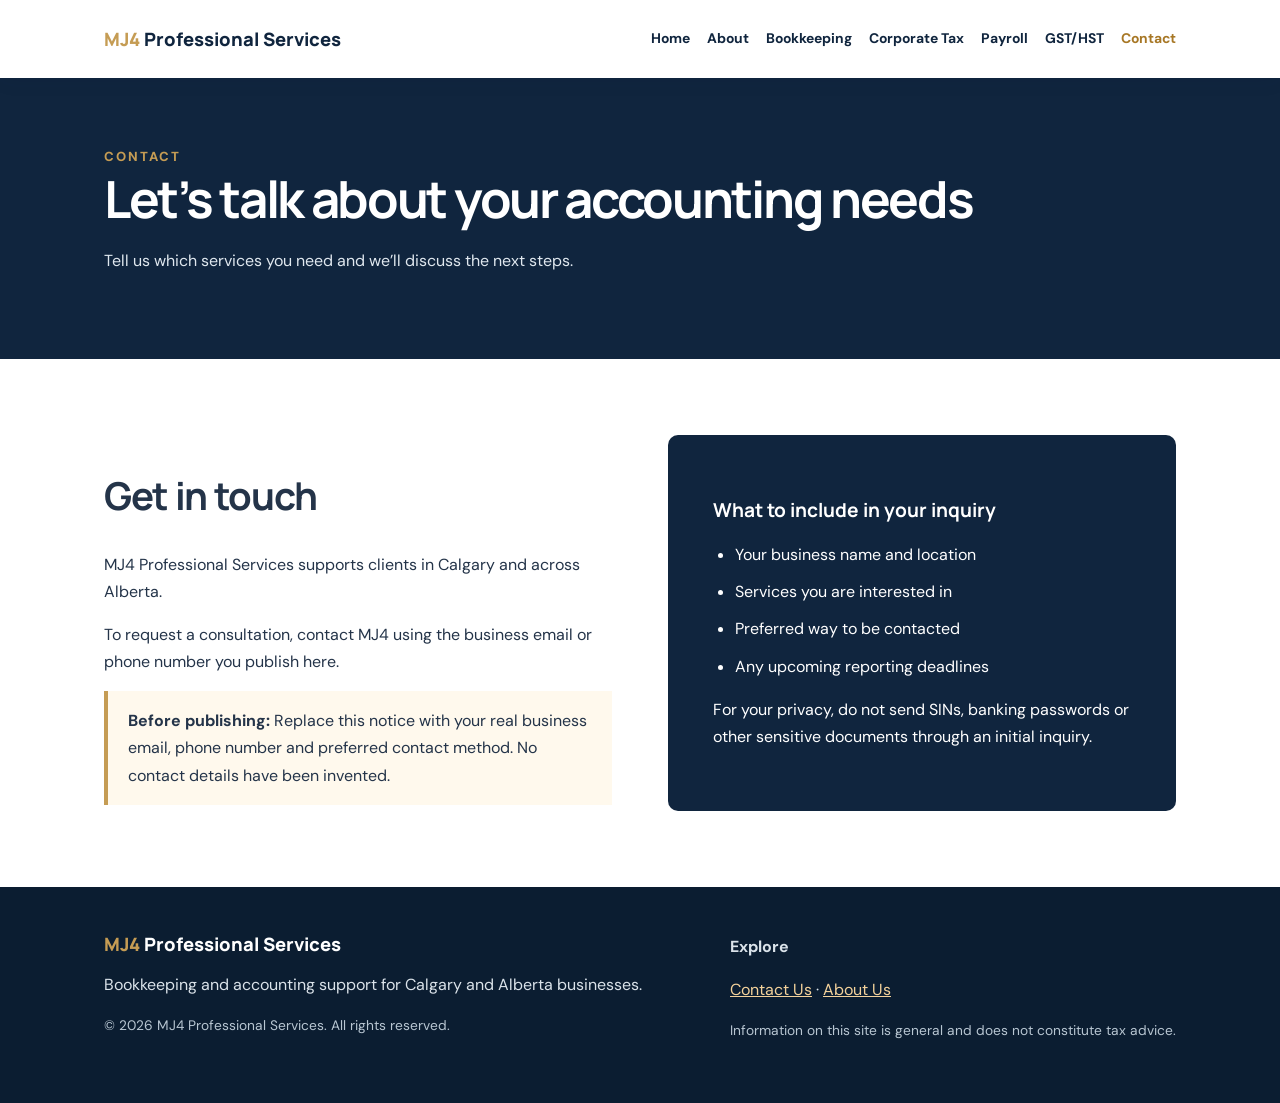
==== contact.html @ 07734727 "Add files via upload" ====
<!doctype html><html lang="en-CA"><head><meta charset="utf-8"><meta name="viewport" content="width=device-width,initial-scale=1"><title>Contact MJ4 Professional Services | Calgary Accounting</title><meta name="description" content="Contact MJ4 Professional Services for bookkeeping, corporate tax, payroll and GST/HST services in Calgary, Alberta."><meta name="robots" content="index,follow"><link rel="canonical" href="https://mj4professional.github.io/contact.html"><link rel="icon" href="favicon.svg" type="image/svg+xml"><link rel="stylesheet" href="styles.css"><meta property="og:type" content="website"><meta property="og:title" content="Contact MJ4 Professional Services | Calgary Accounting"><meta property="og:description" content="Contact MJ4 Professional Services for bookkeeping, corporate tax, payroll and GST/HST services in Calgary, Alberta."><meta property="og:url" content="https://mj4professional.github.io/contact.html"><meta name="theme-color" content="#10253e"><script type="application/ld+json">{"@context":"https://schema.org","@type":"ProfessionalService","name":"MJ4 Professional Services","url":"https://mj4professional.github.io/","description":"Accounting and bookkeeping services for Calgary and Alberta businesses","areaServed":[{"@type":"City","name":"Calgary"},{"@type":"AdministrativeArea","name":"Alberta"}],"serviceType":["Bookkeeping","Corporate tax preparation","Payroll","GST/HST support"]}</script></head><body><a class="skip" href="#main">Skip to content</a><header class="header"><nav class="nav container" aria-label="Main navigation"><a class="brand" href="index.html"><span>MJ4</span> Professional Services</a><div class="navlinks"><a href="index.html">Home</a><a href="about.html">About</a><a href="bookkeeping.html">Bookkeeping</a><a href="corporate-tax.html">Corporate Tax</a><a href="payroll.html">Payroll</a><a href="gst-hst.html">GST/HST</a><a href="contact.html" aria-current="page">Contact</a></div></nav></header><main id="main"><section class="page-hero"><div class="container"><div class="eyebrow">Contact</div><h1>Let’s talk about your accounting needs</h1><p>Tell us which services you need and we’ll discuss the next steps.</p></div></section><section class="section"><div class="container split"><div><h2>Get in touch</h2><p>MJ4 Professional Services supports clients in Calgary and across Alberta.</p><p>To request a consultation, contact MJ4 using the business email or phone number you publish here.</p><div class="notice"><strong>Before publishing:</strong> Replace this notice with your real business email, phone number and preferred contact method. No contact details have been invented.</div></div><div class="panel"><h3>What to include in your inquiry</h3><ul class="checklist"><li>Your business name and location</li><li>Services you are interested in</li><li>Preferred way to be contacted</li><li>Any upcoming reporting deadlines</li></ul><p>For your privacy, do not send SINs, banking passwords or other sensitive documents through an initial inquiry.</p></div></div></section></main><footer class="footer"><div class="container footer-inner"><div><div class="brand" style="color:white"><span>MJ4</span> Professional Services</div><p>Bookkeeping and accounting support for Calgary and Alberta businesses.</p><p class="small">© 2026 MJ4 Professional Services. All rights reserved.</p></div><div><strong>Explore</strong><p><a href="contact.html">Contact Us</a> · <a href="about.html">About Us</a></p><p class="small">Information on this site is general and does not constitute tax advice.</p></div></div></footer></body></html>
---- styles.css ----
@import url('https://fonts.googleapis.com/css2?family=DM+Sans:wght@400;500;600;700&family=Manrope:wght@400;500;600;700;800&display=swap');
:root{--navy:#10253e;--navy2:#183c5d;--gold:#c59c54;--cream:#f6f8fa;--text:#243449;--muted:#586b7b}*{box-sizing:border-box}html{scroll-behavior:smooth}body{margin:0;color:var(--text);font:16px/1.7 'DM Sans',Arial,sans-serif}h1,h2,h3,.brand{font-family:Manrope,Arial,sans-serif;line-height:1.2}h1{font-size:clamp(2.3rem,5vw,4.4rem);letter-spacing:-.045em;margin:0 0 1.1rem}h2{font-size:clamp(1.7rem,3vw,2.5rem);letter-spacing:-.035em}h3{font-size:1.2rem}a{color:inherit}a:focus-visible,button:focus-visible{outline:3px solid var(--gold);outline-offset:3px}.container{max-width:1120px;margin:auto;padding:0 24px}.skip{position:absolute;left:-9999px}.skip:focus{left:12px;top:12px;z-index:20;background:white;padding:8px}.header{background:#fff;box-shadow:0 2px 20px #10253e10;position:sticky;top:0;z-index:5}.nav{display:flex;align-items:center;justify-content:space-between;gap:24px;min-height:78px}.brand{text-decoration:none;font-size:1.15rem;font-weight:800;color:var(--navy);white-space:nowrap}.brand span{color:var(--gold)}.navlinks{display:flex;gap:17px;align-items:center;flex-wrap:wrap}.navlinks a{text-decoration:none;font-size:.87rem;font-weight:700;color:var(--navy)}.navlinks a:hover,.navlinks a[aria-current=page]{color:#a77725}.hero{background:linear-gradient(120deg,#10253e,#1b4568);color:#fff;padding:100px 0 110px;position:relative;overflow:hidden}.hero:after{content:'';position:absolute;width:380px;height:380px;border:1px solid #ffffff24;border-radius:50%;right:-100px;top:0;box-shadow:0 0 0 75px #ffffff08,0 0 0 150px #ffffff05;pointer-events:none}.hero p{font-size:1.14rem;max-width:670px;color:#e0e8ef}.eyebrow{color:var(--gold);font-size:.82rem;font-weight:800;letter-spacing:.15em;text-transform:uppercase}.hero .eyebrow{color:#e3bd79}.btn{display:inline-block;padding:13px 23px;background:var(--gold);color:#10253e;text-decoration:none;border-radius:5px;font-weight:800;margin-top:18px}.btn:hover{background:#e4b86c}.btn-outline{background:transparent;border:1px solid #d6e0e9;color:white;margin-left:12px}.btn-outline:hover{background:#ffffff18}.section{padding:76px 0}.section.alt{background:var(--cream)}.intro{max-width:730px;color:var(--muted)}.cards{display:grid;grid-template-columns:repeat(2,minmax(0,1fr));gap:22px;margin-top:34px}.card{border:1px solid #e3e9ef;background:white;border-radius:9px;padding:29px;box-shadow:0 7px 24px #10253e08}.card h3{margin-top:0;color:var(--navy)}.card p{color:var(--muted)}.card a{color:#855b1b;font-weight:800;text-underline-offset:4px}.split{display:grid;grid-template-columns:1fr 1fr;gap:56px;align-items:center}.panel{background:var(--navy);color:#fff;border-radius:10px;padding:45px}.panel li{margin:13px 0}.checklist{padding-left:22px}.checklist li{margin:10px 0}.cta{background:#eaf0f4;padding:55px 0}.footer{background:#0b1d31;color:#dbe3ea;padding:46px 0}.footer a{color:#f4d29b}.footer-inner{display:flex;justify-content:space-between;gap:30px;flex-wrap:wrap}.small{font-size:.86rem;color:#b8c6d2}.page-hero{background:var(--navy);color:white;padding:68px 0}.page-hero h1{font-size:clamp(2rem,4vw,3.4rem)}.page-hero p{max-width:740px;color:#e0e8ef}.notice{padding:16px 20px;border-left:4px solid var(--gold);background:#fff9ed}.contact-links a{display:block;margin:12px 0}.form-note{font-size:.93rem;color:var(--muted)}@media(max-width:850px){.nav{align-items:flex-start;flex-direction:column;padding:18px 24px;gap:8px}.navlinks{gap:12px}.split{grid-template-columns:1fr;gap:25px}.hero{padding:70px 0}}@media(max-width:600px){.cards{grid-template-columns:1fr}.section{padding:55px 0}.btn-outline{margin-left:0}.hero:after{display:none}.navlinks a{font-size:.82rem}}
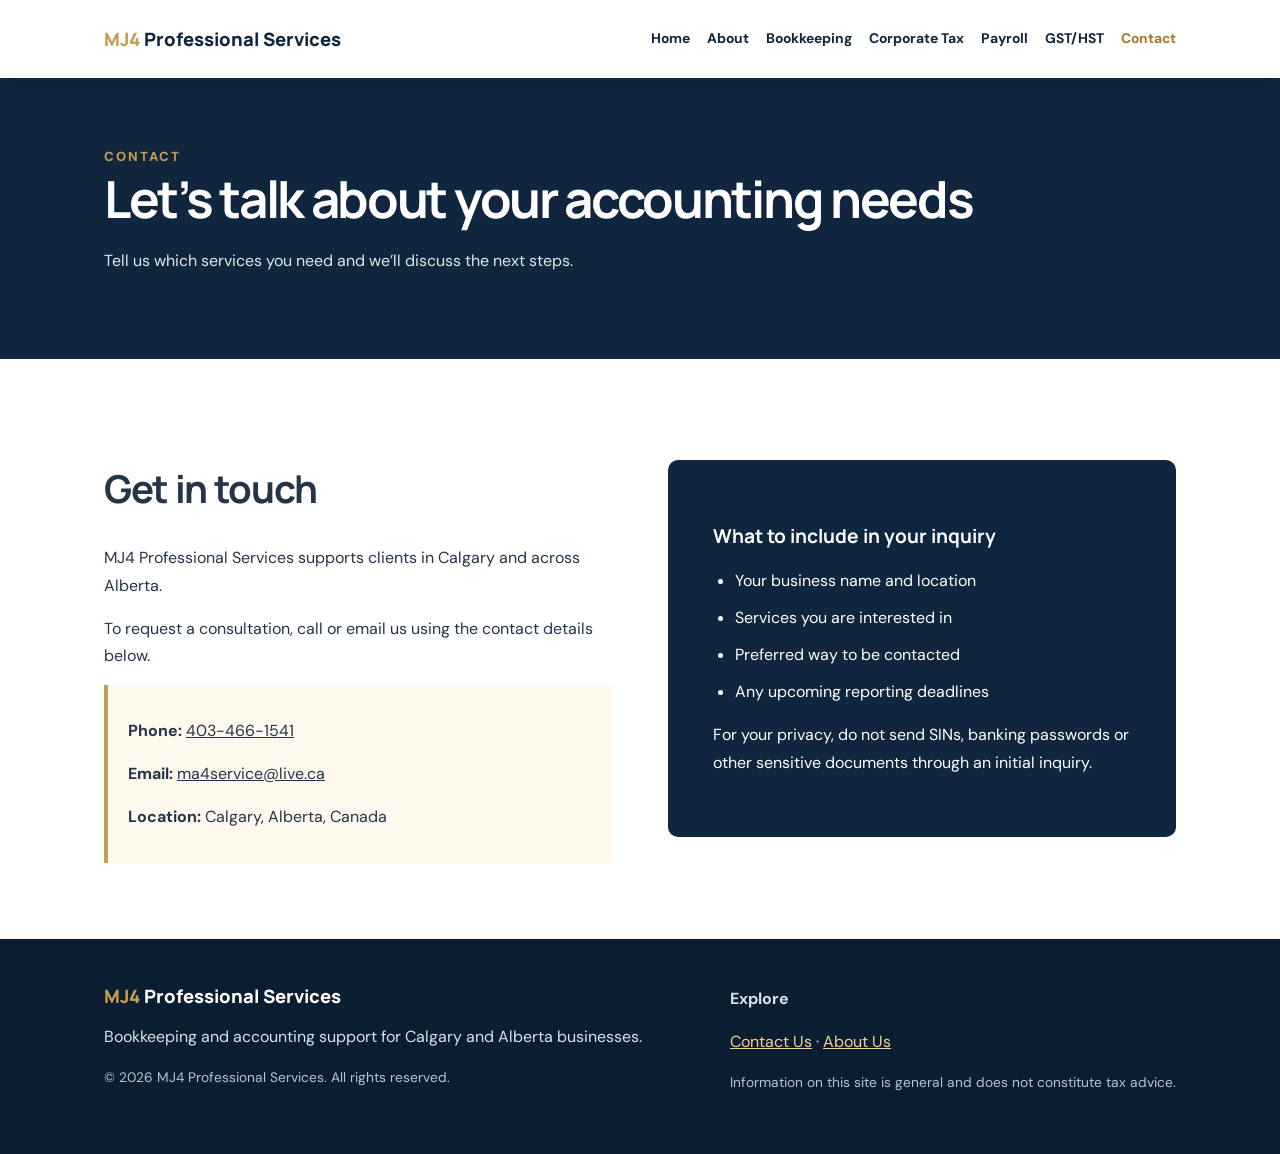
==== commit 6f053f88: "Add files via upload" ====
--- a/contact.html
+++ b/contact.html
@@ -1 +1 @@
-<!doctype html><html lang="en-CA"><head><meta charset="utf-8"><meta name="viewport" content="width=device-width,initial-scale=1"><title>Contact MJ4 Professional Services | Calgary Accounting</title><meta name="description" content="Contact MJ4 Professional Services for bookkeeping, corporate tax, payroll and GST/HST services in Calgary, Alberta."><meta name="robots" content="index,follow"><link rel="canonical" href="https://mj4professional.github.io/contact.html"><link rel="icon" href="favicon.svg" type="image/svg+xml"><link rel="stylesheet" href="styles.css"><meta property="og:type" content="website"><meta property="og:title" content="Contact MJ4 Professional Services | Calgary Accounting"><meta property="og:description" content="Contact MJ4 Professional Services for bookkeeping, corporate tax, payroll and GST/HST services in Calgary, Alberta."><meta property="og:url" content="https://mj4professional.github.io/contact.html"><meta name="theme-color" content="#10253e"><script type="application/ld+json">{"@context":"https://schema.org","@type":"ProfessionalService","name":"MJ4 Professional Services","url":"https://mj4professional.github.io/","description":"Accounting and bookkeeping services for Calgary and Alberta businesses","areaServed":[{"@type":"City","name":"Calgary"},{"@type":"AdministrativeArea","name":"Alberta"}],"serviceType":["Bookkeeping","Corporate tax preparation","Payroll","GST/HST support"]}</script></head><body><a class="skip" href="#main">Skip to content</a><header class="header"><nav class="nav container" aria-label="Main navigation"><a class="brand" href="index.html"><span>MJ4</span> Professional Services</a><div class="navlinks"><a href="index.html">Home</a><a href="about.html">About</a><a href="bookkeeping.html">Bookkeeping</a><a href="corporate-tax.html">Corporate Tax</a><a href="payroll.html">Payroll</a><a href="gst-hst.html">GST/HST</a><a href="contact.html" aria-current="page">Contact</a></div></nav></header><main id="main"><section class="page-hero"><div class="container"><div class="eyebrow">Contact</div><h1>Let’s talk about your accounting needs</h1><p>Tell us which services you need and we’ll discuss the next steps.</p></div></section><section class="section"><div class="container split"><div><h2>Get in touch</h2><p>MJ4 Professional Services supports clients in Calgary and across Alberta.</p><p>To request a consultation, contact MJ4 using the business email or phone number you publish here.</p><div class="notice"><strong>Before publishing:</strong> Replace this notice with your real business email, phone number and preferred contact method. No contact details have been invented.</div></div><div class="panel"><h3>What to include in your inquiry</h3><ul class="checklist"><li>Your business name and location</li><li>Services you are interested in</li><li>Preferred way to be contacted</li><li>Any upcoming reporting deadlines</li></ul><p>For your privacy, do not send SINs, banking passwords or other sensitive documents through an initial inquiry.</p></div></div></section></main><footer class="footer"><div class="container footer-inner"><div><div class="brand" style="color:white"><span>MJ4</span> Professional Services</div><p>Bookkeeping and accounting support for Calgary and Alberta businesses.</p><p class="small">© 2026 MJ4 Professional Services. All rights reserved.</p></div><div><strong>Explore</strong><p><a href="contact.html">Contact Us</a> · <a href="about.html">About Us</a></p><p class="small">Information on this site is general and does not constitute tax advice.</p></div></div></footer></body></html>+<!doctype html><html lang="en-CA"><head><meta charset="utf-8"><meta name="viewport" content="width=device-width,initial-scale=1"><title>Contact MJ4 Professional Services | Calgary Accounting</title><meta name="description" content="Contact MJ4 Professional Services for bookkeeping, corporate tax, payroll and GST/HST services in Calgary, Alberta."><meta name="robots" content="index,follow"><link rel="canonical" href="https://mj4professional.github.io/contact.html"><link rel="icon" href="favicon.svg" type="image/svg+xml"><link rel="stylesheet" href="styles.css"><meta property="og:type" content="website"><meta property="og:title" content="Contact MJ4 Professional Services | Calgary Accounting"><meta property="og:description" content="Contact MJ4 Professional Services for bookkeeping, corporate tax, payroll and GST/HST services in Calgary, Alberta."><meta property="og:url" content="https://mj4professional.github.io/contact.html"><meta name="theme-color" content="#10253e"><script type="application/ld+json">{"@context":"https://schema.org","@type":"ProfessionalService","name":"MJ4 Professional Services","url":"https://mj4professional.github.io/","description":"Accounting and bookkeeping services for Calgary and Alberta businesses","areaServed":[{"@type":"City","name":"Calgary"},{"@type":"AdministrativeArea","name":"Alberta"}],"telephone":"+1-403-466-1541","email":"ma4service@live.ca","serviceType":["Bookkeeping","Corporate tax preparation","Payroll","GST/HST support"]}</script></head><body><a class="skip" href="#main">Skip to content</a><header class="header"><nav class="nav container" aria-label="Main navigation"><a class="brand" href="index.html"><span>MJ4</span> Professional Services</a><div class="navlinks"><a href="index.html">Home</a><a href="about.html">About</a><a href="bookkeeping.html">Bookkeeping</a><a href="corporate-tax.html">Corporate Tax</a><a href="payroll.html">Payroll</a><a href="gst-hst.html">GST/HST</a><a href="contact.html" aria-current="page">Contact</a></div></nav></header><main id="main"><section class="page-hero"><div class="container"><div class="eyebrow">Contact</div><h1>Let’s talk about your accounting needs</h1><p>Tell us which services you need and we’ll discuss the next steps.</p></div></section><section class="section"><div class="container split"><div><h2>Get in touch</h2><p>MJ4 Professional Services supports clients in Calgary and across Alberta.</p><p>To request a consultation, call or email us using the contact details below.</p><div class="notice"><p><strong>Phone:</strong> <a href="tel:+14034661541">403-466-1541</a></p><p><strong>Email:</strong> <a href="mailto:ma4service@live.ca">ma4service@live.ca</a></p><p><strong>Location:</strong> Calgary, Alberta, Canada</p></div></div><div class="panel"><h3>What to include in your inquiry</h3><ul class="checklist"><li>Your business name and location</li><li>Services you are interested in</li><li>Preferred way to be contacted</li><li>Any upcoming reporting deadlines</li></ul><p>For your privacy, do not send SINs, banking passwords or other sensitive documents through an initial inquiry.</p></div></div></section></main><footer class="footer"><div class="container footer-inner"><div><div class="brand" style="color:white"><span>MJ4</span> Professional Services</div><p>Bookkeeping and accounting support for Calgary and Alberta businesses.</p><p class="small">© 2026 MJ4 Professional Services. All rights reserved.</p></div><div><strong>Explore</strong><p><a href="contact.html">Contact Us</a> · <a href="about.html">About Us</a></p><p class="small">Information on this site is general and does not constitute tax advice.</p></div></div></footer></body></html>
